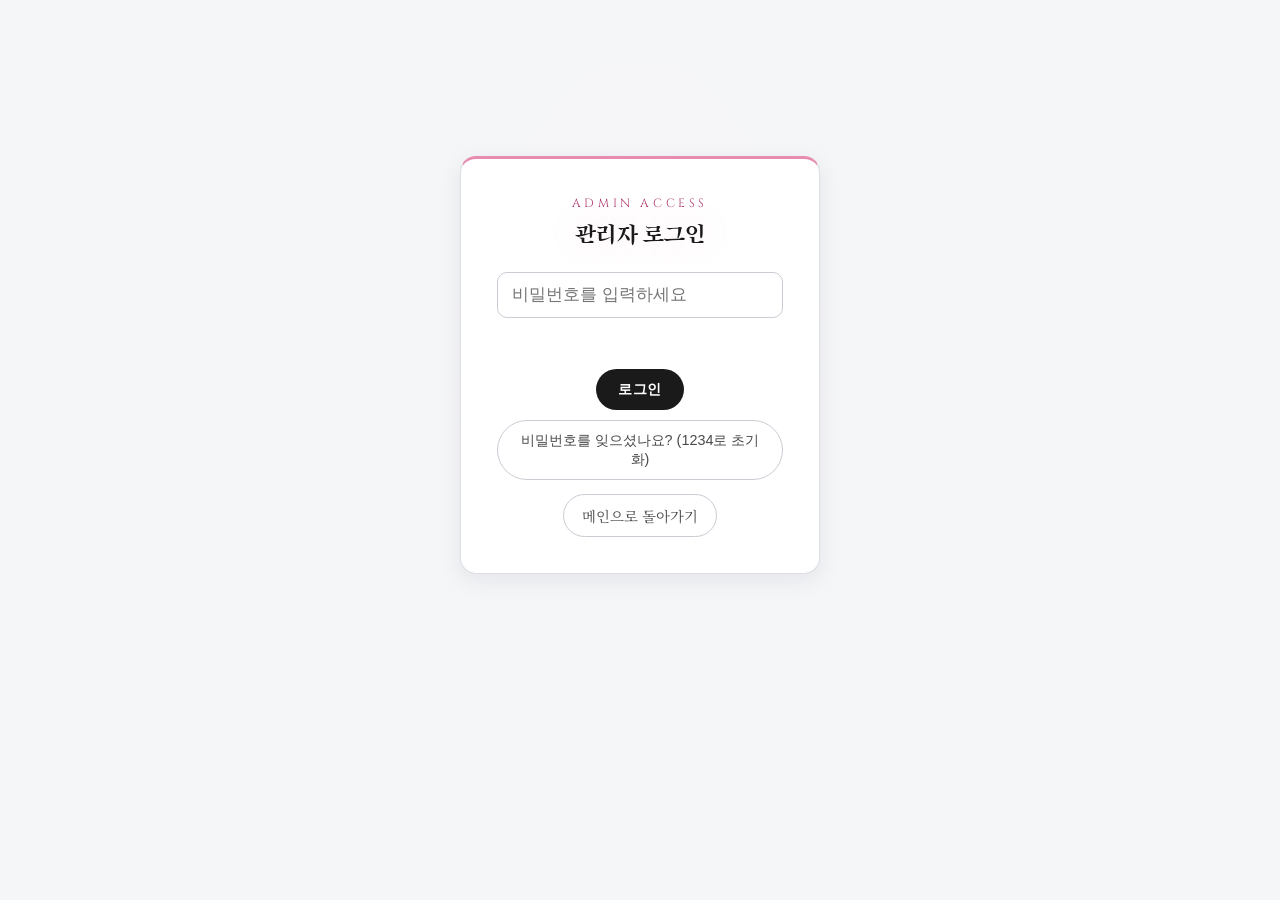
==== taro/admin.html @ d198fa77 "카테고리 6종 고정 및 자동 심볼 매핑, 관리자 카테고리 드롭다운·아이콘 미리보기 추가 Co-Authored-By: Claude Sonnet 5 <noreply@anthropic." ====
<!DOCTYPE html>
<html lang="ko">
<head>
<meta charset="UTF-8">
<meta name="viewport" content="width=device-width, initial-scale=1.0">
<title>관리자 모드 · DBR 비즈니스 타로</title>
<link rel="preconnect" href="https://fonts.googleapis.com">
<link rel="preconnect" href="https://fonts.gstatic.com" crossorigin>
<link href="https://fonts.googleapis.com/css2?family=Cinzel:wght@500;700;900&family=Song+Myung&family=Noto+Serif+KR:wght@400;500;700;900&display=swap" rel="stylesheet">
<link rel="stylesheet" href="dbr_taro.css">
<link rel="stylesheet" href="admin.css">
<script src="data.js"></script>
</head>
<body>
<div class="stars"></div>

<div class="admin-wrap">
  <div class="login-box" id="loginBox">
    <div class="eyebrow">ADMIN ACCESS</div>
    <h1>관리자 로그인</h1>
    <input type="password" id="passwordInput" placeholder="비밀번호를 입력하세요" />
    <p class="login-error" id="loginError"></p>
    <button type="button" class="btn-gold" id="loginBtn">로그인</button>
    <button type="button" class="btn-ghost login-reset" id="resetPasswordBtn">비밀번호를 잊으셨나요? (1234로 초기화)</button>
    <a class="btn-ghost login-back" href="dbr_taro.html">메인으로 돌아가기</a>
  </div>

  <div id="editorSection" hidden>
    <div class="admin-header">
      <div>
        <div class="eyebrow">DBR BUSINESS TARO</div>
        <h1>카드 내용 관리</h1>
      </div>
      <div class="admin-header-actions">
        <a class="btn-ghost" href="dbr_taro.html">메인으로</a>
        <button type="button" class="btn-ghost" id="resetBtn">기본값으로 되돌리기</button>
      </div>
    </div>

    <div class="card-editor">
      <div class="editor-heading">방문 · 클릭 통계 <span class="cat-preview">(이번 주 기준, 월요일마다 초기화)</span></div>
      <div class="stats-row">
        <div class="stat-box">
          <div class="stat-label">이번 주 방문 수</div>
          <div class="stat-value" id="statVisits">-</div>
          <div class="stat-total" id="statVisitsTotal"></div>
        </div>
        <div class="stat-box">
          <div class="stat-label">카드 I 클릭</div>
          <div class="stat-value" id="statCard1">-</div>
          <div class="stat-total" id="statCard1Total"></div>
        </div>
        <div class="stat-box">
          <div class="stat-label">카드 II 클릭</div>
          <div class="stat-value" id="statCard2">-</div>
          <div class="stat-total" id="statCard2Total"></div>
        </div>
        <div class="stat-box">
          <div class="stat-label">카드 III 클릭</div>
          <div class="stat-value" id="statCard3">-</div>
          <div class="stat-total" id="statCard3Total"></div>
        </div>
      </div>
      <div class="stats-row">
        <div class="stat-box">
          <div class="stat-label">DBR 아티클 클릭 (I)</div>
          <div class="stat-value" id="statDbr1">-</div>
          <div class="stat-total" id="statDbr1Total"></div>
        </div>
        <div class="stat-box">
          <div class="stat-label">DBR 아티클 클릭 (II)</div>
          <div class="stat-value" id="statDbr2">-</div>
          <div class="stat-total" id="statDbr2Total"></div>
        </div>
        <div class="stat-box">
          <div class="stat-label">DBR 아티클 클릭 (III)</div>
          <div class="stat-value" id="statDbr3">-</div>
          <div class="stat-total" id="statDbr3Total"></div>
        </div>
      </div>
      <div class="editor-footer">
        <button type="button" class="btn-ghost" id="refreshStatsBtn">새로고침</button>
        <span class="save-status" id="statsStatus"></span>
      </div>
    </div>

    <div class="card-editor">
      <div class="editor-heading">메인 화면 상단 문구</div>

      <label>제목 (줄바꿈은 Enter로 구분됩니다)</label>
      <textarea class="f-site-title" rows="2"></textarea>

      <label>소개 문구 1</label>
      <textarea class="f-site-lede1" rows="3"></textarea>

      <label>소개 문구 2</label>
      <textarea class="f-site-lede2" rows="2"></textarea>

      <label>안내 하단 문구 ("✦ 카드를 클릭하면 뒤집힙니다 ✦" 아래에 표시됩니다)</label>
      <input type="text" class="f-site-instruction" />

      <div class="editor-footer">
        <button type="button" class="btn-gold" id="saveSiteBtn">저장</button>
        <span class="save-status" id="siteStatus"></span>
      </div>
    </div>

    <div id="editorList"></div>

    <div class="card-editor">
      <div class="editor-heading">구글 시트 연동 <span class="cat-preview">(저장 시 오늘날짜로 업데이트)</span></div>
      <p class="field-note">
        웹앱 주소는 <strong>data.js</strong>의 <strong>TAROT_SHEET_WEBAPP_URL</strong>에 넣습니다.
        방문자 브라우저가 시트를 읽어야 하므로 코드에 들어 있어야 합니다.
      </p>
      <p class="field-note" id="sheetUrlState"></p>
      <label>비밀 토큰 (Apps Script의 SHEET_SYNC_TOKEN과 동일하게)</label>
      <input type="password" id="sheetTokenInput" placeholder="Apps Script에 설정한 토큰" />
      <p class="field-note" id="sheetTokenState"></p>
      <div class="editor-footer">
        <button type="button" class="btn-gold" id="testSheetBtn">지금 시트로 보내기</button>
        <span class="save-status" id="sheetStatus"></span>
      </div>
    </div>

    <div class="card-editor">
      <div class="editor-heading">관리자 비밀번호 변경</div>
      <label>새 비밀번호</label>
      <input type="password" id="newPassword1" placeholder="새 비밀번호" />
      <label>새 비밀번호 확인</label>
      <input type="password" id="newPassword2" placeholder="새 비밀번호 확인" />
      <div class="editor-footer">
        <button type="button" class="btn-gold" id="savePasswordBtn">비밀번호 변경</button>
        <span class="save-status" id="passwordStatus"></span>
      </div>
    </div>
  </div>
</div>

<script>
  const loginBox = document.getElementById('loginBox');
  const editorSection = document.getElementById('editorSection');
  const passwordInput = document.getElementById('passwordInput');
  const loginError = document.getElementById('loginError');
  const loginBtn = document.getElementById('loginBtn');
  const resetBtn = document.getElementById('resetBtn');
  const editorList = document.getElementById('editorList');
  const newPassword1 = document.getElementById('newPassword1');
  const newPassword2 = document.getElementById('newPassword2');
  const savePasswordBtn = document.getElementById('savePasswordBtn');
  const passwordStatus = document.getElementById('passwordStatus');
  const siteTitleInput = document.querySelector('.f-site-title');
  const siteLede1Input = document.querySelector('.f-site-lede1');
  const siteLede2Input = document.querySelector('.f-site-lede2');
  const siteInstructionInput = document.querySelector('.f-site-instruction');
  const saveSiteBtn = document.getElementById('saveSiteBtn');
  const siteStatus = document.getElementById('siteStatus');
  const refreshStatsBtn = document.getElementById('refreshStatsBtn');
  const statsStatus = document.getElementById('statsStatus');
  const sheetUrlState = document.getElementById('sheetUrlState');
  const sheetTokenInput = document.getElementById('sheetTokenInput');
  const sheetTokenState = document.getElementById('sheetTokenState');
  const testSheetBtn = document.getElementById('testSheetBtn');
  const sheetStatus = document.getElementById('sheetStatus');

  // 저장 직후 현재 내용 전체를 오늘 날짜 탭에 기록하고 결과를 상태줄에 덧붙입니다.
  // 연동이 설정돼 있지 않으면 조용히 건너뜁니다 (기존 저장 동작은 그대로).
  async function syncSheetAndReport(statusEl, baseMessage){
    if (!tarotGetSheetConfig().url) {
      statusEl.style.color = '';
      statusEl.textContent = baseMessage;
      return;
    }

    statusEl.style.color = '';
    statusEl.textContent = baseMessage + ' 시트에 기록 중…';

    const result = await tarotSyncToSheet();
    if (result.ok) {
      statusEl.style.color = '';
      statusEl.textContent = baseMessage + ' 시트 [' + result.sheetName + '] 탭에 '
        + (result.created ? '새로 기록했습니다.' : '반영했습니다.');
    } else {
      statusEl.style.color = '#c0392b';
      statusEl.textContent = baseMessage + ' (시트 기록 실패: ' + (result.error || '알 수 없는 오류') + ')';
    }
  }

  function normalizeHexColor(input){
    let v = input.trim();
    if (!v.startsWith('#')) v = '#' + v;
    if (/^#[0-9a-fA-F]{3}$/.test(v)) {
      v = '#' + v.slice(1).split('').map((c) => c + c).join('');
    }
    return /^#[0-9a-fA-F]{6}$/.test(v) ? v.toLowerCase() : null;
  }

  function htmlToPlainText(html){
    const div = document.createElement('div');
    div.innerHTML = html.replace(/<br\s*\/?>/gi, '\n');
    return div.textContent || '';
  }

  function plainTextToHtml(text){
    const div = document.createElement('div');
    div.textContent = text;
    return div.innerHTML.replace(/\n/g, '<br>');
  }

  function renderEditors(){
    const cards = tarotGetCards();
    editorList.innerHTML = '';

    cards.forEach((card) => {
      const box = document.createElement('div');
      box.className = 'card-editor';
      box.style.borderTopColor = card.color;
      box.innerHTML =
        '<div class="editor-heading">카드 ' + card.numeral + ' · <span class="cat-preview">' + card.category + '</span></div>' +

        '<label>카테고리 (선택한 카테고리에 맞는 아이콘이 자동으로 적용됩니다)</label>' +
        '<select class="f-cat">' +
          TAROT_CATEGORIES.map((c) =>
            '<option value="' + escapeAttr(c.name) + '"' + (c.name === card.category ? ' selected' : '') + '>' + escapeHtml(c.name) + '</option>'
          ).join('') +
          (TAROT_CATEGORIES.some((c) => c.name === card.category)
            ? ''
            : '<option value="' + escapeAttr(card.category) + '" selected>' + escapeHtml(card.category) + ' (기존값)</option>') +
        '</select>' +
        '<div class="icon-preview">' +
          '<svg class="icon-preview-svg" viewBox="0 0 100 140" fill="none" stroke="currentColor" stroke-width="2.5"></svg>' +
        '</div>' +

        '<label>제목</label>' +
        '<input type="text" class="f-title" value="' + escapeAttr(card.title) + '" />' +

        '<label>짧은 문구 (카드 상단에 인용구처럼 표시됩니다)</label>' +
        '<textarea class="f-hook">' + escapeHtml(htmlToPlainText(card.hook)) + '</textarea>' +

        '<label>상세 본문 (스크롤 영역에 표시됩니다)</label>' +
        '<textarea class="f-body">' + escapeHtml(htmlToPlainText(card.body)) + '</textarea>' +

        '<label>dbr 원문 링크</label>' +
        '<input type="url" class="f-dbr" value="' + escapeAttr(card.dbrLink) + '" placeholder="https://dbr.donga.com/..." />' +

        '<label>카드 색상</label>' +
        '<div class="color-row">' +
          '<input type="color" class="f-color" value="' + card.color + '" />' +
          '<input type="text" class="f-color-code" value="' + card.color + '" placeholder="#5c2a63" maxlength="7" />' +
        '</div>' +
        '<div class="color-preview f-color-preview">' +
          '<span class="color-preview-label">' + escapeAttr(card.title) + '</span>' +
        '</div>' +

        '<label>앞면 이미지 (뒤집기 전 아이콘 자리에 표시됩니다)</label>' +
        '<div class="image-field">' +
          '<div class="image-preview f-front-preview"' + (card.frontImage ? ' style="background-image:url(\'' + card.frontImage + '\')"' : '') + '></div>' +
          '<div class="image-field-actions">' +
            '<input type="file" accept="image/*" class="f-front-input" />' +
            '<button type="button" class="btn-ghost f-front-clear">이미지 제거</button>' +
          '</div>' +
        '</div>' +

        '<label>뒷면 이미지 (카드 내용 상단 작은 아이콘 자리에 표시됩니다)</label>' +
        '<div class="image-field">' +
          '<div class="image-preview f-back-preview"' + (card.backImage ? ' style="background-image:url(\'' + card.backImage + '\')"' : '') + '></div>' +
          '<div class="image-field-actions">' +
            '<input type="file" accept="image/*" class="f-back-input" />' +
            '<button type="button" class="btn-ghost f-back-clear">이미지 제거</button>' +
          '</div>' +
        '</div>' +

        '<div class="editor-footer">' +
          '<button type="button" class="btn-gold f-save">저장</button>' +
          '<span class="save-status"></span>' +
        '</div>';

      const catSelect = box.querySelector('.f-cat');
      const iconPreviewSvg = box.querySelector('.icon-preview-svg');

      function updateIconPreview(categoryName){
        const icon = tarotCategoryIcon(categoryName);
        iconPreviewSvg.innerHTML = icon || '';
      }
      updateIconPreview(catSelect.value);

      catSelect.addEventListener('change', () => {
        updateIconPreview(catSelect.value);
      });

      const colorInput = box.querySelector('.f-color');
      const colorCode = box.querySelector('.f-color-code');
      const colorPreview = box.querySelector('.f-color-preview');

      function updateColorPreview(color){
        colorPreview.style.background = 'linear-gradient(165deg, ' + color + ', #180b13 65%)';
      }
      updateColorPreview(card.color);

      colorInput.addEventListener('input', () => {
        colorCode.value = colorInput.value;
        box.style.borderTopColor = colorInput.value;
        updateColorPreview(colorInput.value);
      });
      colorCode.addEventListener('input', () => {
        const normalized = normalizeHexColor(colorCode.value);
        if (normalized) {
          colorInput.value = normalized;
          box.style.borderTopColor = normalized;
          updateColorPreview(normalized);
        }
      });
      colorCode.addEventListener('blur', () => {
        const normalized = normalizeHexColor(colorCode.value);
        if (normalized) colorCode.value = normalized;
      });

      let pendingFrontImage = card.frontImage || '';
      let pendingBackImage = card.backImage || '';

      function wireImageField(inputSelector, previewSelector, clearSelector, onChange) {
        const input = box.querySelector(inputSelector);
        const preview = box.querySelector(previewSelector);
        const clearBtn = box.querySelector(clearSelector);

        input.addEventListener('change', () => {
          const file = input.files[0];
          if (!file) return;
          const reader = new FileReader();
          reader.onload = () => {
            onChange(reader.result);
            preview.style.backgroundImage = 'url(\'' + reader.result + '\')';
          };
          reader.readAsDataURL(file);
        });

        clearBtn.addEventListener('click', () => {
          onChange('');
          preview.style.backgroundImage = 'none';
          input.value = '';
        });
      }

      wireImageField('.f-front-input', '.f-front-preview', '.f-front-clear', (val) => { pendingFrontImage = val; });
      wireImageField('.f-back-input', '.f-back-preview', '.f-back-clear', (val) => { pendingBackImage = val; });

      const status = box.querySelector('.save-status');
      box.querySelector('.f-save').addEventListener('click', () => {
        const allCards = tarotGetCards();
        const idx = allCards.findIndex((c) => c.id === card.id);
        allCards[idx] = {
          ...allCards[idx],
          category: box.querySelector('.f-cat').value.trim(),
          title: box.querySelector('.f-title').value.trim(),
          hook: plainTextToHtml(box.querySelector('.f-hook').value),
          body: plainTextToHtml(box.querySelector('.f-body').value),
          dbrLink: box.querySelector('.f-dbr').value.trim(),
          color: colorInput.value,
          frontImage: pendingFrontImage,
          backImage: pendingBackImage,
        };
        try {
          tarotSaveCards(allCards);
          syncSheetAndReport(status, '저장되었습니다.');
          setTimeout(() => { status.textContent = ''; }, 8000);
        } catch (err) {
          status.style.color = '#c0392b';
          status.textContent = '저장 실패: 이미지 용량이 너무 클 수 있어요 (브라우저 저장 공간 초과).';
          setTimeout(() => { status.textContent = ''; }, 8000);
        }
      });

      editorList.appendChild(box);
    });
  }

  function escapeHtml(str){
    return String(str || '').replace(/[&<>]/g, (c) => ({ '&': '&amp;', '<': '&lt;', '>': '&gt;' }[c]));
  }
  function escapeAttr(str){
    return escapeHtml(str).replace(/"/g, '&quot;');
  }

  function renderSiteEditor(){
    const site = tarotGetSite();
    siteTitleInput.value = site.title;
    siteLede1Input.value = site.lede1;
    siteLede2Input.value = site.lede2;
    siteInstructionInput.value = site.instructionSub;
  }

  saveSiteBtn.addEventListener('click', () => {
    tarotSaveSite({
      title: siteTitleInput.value,
      lede1: siteLede1Input.value,
      lede2: siteLede2Input.value,
      instructionSub: siteInstructionInput.value.trim(),
    });
    syncSheetAndReport(siteStatus, '저장되었습니다.');
    setTimeout(() => { siteStatus.textContent = ''; }, 8000);
  });

  function renderSheetConfig(){
    const config = tarotGetSheetConfig();
    sheetTokenInput.value = config.token;
    renderTokenState();
    if (config.url) {
      sheetUrlState.innerHTML = '현재 연결된 주소: <strong>' + escapeHtml(config.url) + '</strong>';
    } else {
      sheetUrlState.innerHTML = '<strong>아직 비어 있습니다.</strong> '
        + 'data.js에 URL을 넣기 전에는 저장해도 시트에 기록되지 않고, 방문자 화면에도 반영되지 않습니다.';
    }
  }

  // 입력하는 즉시 저장합니다. 저장 버튼을 깜빡하고 전송해서 실패하는 일이 없도록.
  sheetTokenInput.addEventListener('input', () => {
    tarotSaveSheetConfig({ token: sheetTokenInput.value });
    renderTokenState();
  });

  function renderTokenState(){
    const token = tarotGetSheetConfig().token;
    sheetTokenState.textContent = token
      ? '토큰이 저장되어 있습니다 (' + token.length + '자). 이 브라우저에서는 다시 입력하지 않아도 됩니다.'
      : '토큰이 비어 있습니다. 입력하면 자동으로 저장됩니다.';
    sheetTokenState.style.color = token ? '#1e7e34' : '#c0392b';
  }

  testSheetBtn.addEventListener('click', () => {
    // 입력칸에 있는 값을 항상 먼저 반영해서 보냅니다.
    tarotSaveSheetConfig({ token: sheetTokenInput.value });
    renderTokenState();
    if (!tarotGetSheetConfig().url) {
      sheetStatus.style.color = '#c0392b';
      sheetStatus.textContent = '먼저 data.js의 TAROT_SHEET_WEBAPP_URL에 웹앱 주소를 넣어 주세요.';
      setTimeout(() => { sheetStatus.textContent = ''; }, 6000);
      return;
    }
    syncSheetAndReport(sheetStatus, '현재 내용을 보냈습니다.');
    setTimeout(() => { sheetStatus.textContent = ''; }, 8000);
  });

  async function loadStatPair(key){
    const [week, total] = await Promise.all([
      tarotGetStat(key + '-' + tarotWeekKey()),
      tarotGetStat(key),
    ]);
    return { week, total };
  }

  async function loadStats(){
    statsStatus.textContent = '불러오는 중...';
    const keys = ['visits', 'card1', 'card2', 'card3', 'dbr1', 'dbr2', 'dbr3'];
    const ids = ['statVisits', 'statCard1', 'statCard2', 'statCard3', 'statDbr1', 'statDbr2', 'statDbr3'];
    const results = await Promise.all(keys.map(loadStatPair));
    results.forEach((r, i) => {
      document.getElementById(ids[i]).textContent = r.week === null ? '오류' : r.week;
      document.getElementById(ids[i] + 'Total').textContent = r.total === null ? '' : '누적 ' + r.total;
    });
    statsStatus.textContent = '';
  }
  refreshStatsBtn.addEventListener('click', loadStats);

  function showEditor(){
    loginBox.hidden = true;
    editorSection.hidden = false;
    renderSiteEditor();
    renderEditors();
    renderSheetConfig();
    loadStats();

    // 시트가 원본이므로, 편집은 항상 시트의 최신 내용에서 시작하도록 받아옵니다.
    tarotLoadFromSheet().then((result) => {
      if (!result.ok) return;
      renderSiteEditor();
      renderEditors();
    });
  }
  function showLogin(){
    loginBox.hidden = false;
    editorSection.hidden = true;
  }

  loginBtn.addEventListener('click', doLogin);
  passwordInput.addEventListener('keydown', (e) => {
    if (e.key === 'Enter') doLogin();
  });

  const resetPasswordBtn = document.getElementById('resetPasswordBtn');
  resetPasswordBtn.addEventListener('click', () => {
    if (confirm('비밀번호를 1234로 초기화할까요?')) {
      tarotResetPassword();
      loginError.style.color = '#1e7e34';
      loginError.textContent = '비밀번호가 1234로 초기화되었습니다.';
    }
  });

  function doLogin(){
    if (passwordInput.value === tarotGetPassword()) {
      loginError.textContent = '';
      passwordInput.value = '';
      showEditor();
    } else {
      loginError.style.color = '';
      loginError.textContent = '비밀번호가 올바르지 않습니다.';
    }
  }

  resetBtn.addEventListener('click', () => {
    if (confirm('저장된 수정 내용을 지우고 기본값으로 되돌릴까요?')) {
      tarotResetCards();
      tarotResetSite();
      renderSiteEditor();
      renderEditors();
    }
  });

  savePasswordBtn.addEventListener('click', () => {
    const pw1 = newPassword1.value;
    const pw2 = newPassword2.value;
    if (!pw1) {
      passwordStatus.style.color = '#c0392b';
      passwordStatus.textContent = '새 비밀번호를 입력해주세요.';
      return;
    }
    if (pw1 !== pw2) {
      passwordStatus.style.color = '#c0392b';
      passwordStatus.textContent = '두 비밀번호가 서로 다릅니다.';
      return;
    }
    tarotSavePassword(pw1);
    newPassword1.value = '';
    newPassword2.value = '';
    passwordStatus.style.color = '';
    passwordStatus.textContent = '비밀번호가 변경되었습니다.';
    setTimeout(() => { passwordStatus.textContent = ''; }, 4000);
  });

  showLogin();
</script>
</body>
</html>
---- taro/dbr_taro.css ----
:root{
  /* 로즈 팔레트. 변수 이름은 --gold 그대로 두어 기존 규칙을 건드리지 않습니다. */
  --void:#08050a;
  --void-2:#150c12;
  --deck:#140d12;
  --deck-2:#1d1119;
  --gold:#e88bb0;
  --gold-bright:#ffb3d1;
  --gold-dim:#8a4a63;
  --ink:#f7dde8;
  --ink-dim:#b3a0aa;
  --lede:#d9bfcb;
  --lilac:#9b86c4;
  --wine:#7a2b46;
  --violet:#4b2e78;
  --umber:#7a5225;

  --c1-a:#5c2a63;
  --c1-b:#8a3f6c;
  --c2-a:#1f3a52;
  --c2-b:#2f6b62;
  --c3-a:#5a3a1d;
  --c3-b:#8a5a2a;
}

*{box-sizing:border-box;}
html,body{margin:0;padding:0;}
body{
  min-height:100vh;
  background:
    /* 아래쪽에서 피어오르는 장밋빛 안개 (레퍼런스의 하단 연기) */
    linear-gradient(to top, rgba(150,72,102,.30) 0%, transparent 24%),
    radial-gradient(ellipse 140% 45% at 50% 110%, rgba(168,80,114,.34), transparent 80%),
    radial-gradient(circle at top, #1c0e16 0%, transparent 45%),
    radial-gradient(circle at bottom, #22101a 0%, transparent 55%),
    linear-gradient(180deg, #050308 0%, #0d0710 40%, #050308 100%);
  color:var(--ink);
  font-family:'Noto Serif KR', serif;
  position:relative;
  overflow-x:hidden;

}

/* twinkling stars */
.stars, .stars::before, .stars::after{
  content:"";
  position:fixed;
  inset:0;
  pointer-events:none;
  z-index:0;
  background-repeat:no-repeat;
  animation:twinkle 8s ease-in-out infinite;
  opacity:.7;
}
.stars{
  background-image:
    radial-gradient(1px 1px at 8% 15%, var(--gold-bright), transparent),
    radial-gradient(.7px .7px at 18% 40%, var(--ink-dim), transparent),
    radial-gradient(1px 1px at 30% 10%, var(--gold-bright), transparent),
    radial-gradient(.7px .7px at 42% 60%, var(--ink-dim), transparent),
    radial-gradient(1px 1px at 55% 25%, var(--gold-bright), transparent),
    radial-gradient(.7px .7px at 65% 75%, var(--ink-dim), transparent),
    radial-gradient(1px 1px at 75% 15%, var(--gold-bright), transparent),
    radial-gradient(.7px .7px at 85% 55%, var(--ink-dim), transparent),
    radial-gradient(1px 1px at 92% 30%, var(--gold-bright), transparent),
    radial-gradient(.7px .7px at 12% 80%, var(--ink-dim), transparent),
    radial-gradient(1px 1px at 48% 90%, var(--gold-bright), transparent),
    radial-gradient(.7px .7px at 70% 92%, var(--ink-dim), transparent);
}
.stars::before{
  animation-delay:2.6s;
  transform:translateX(-18px) scale(1.08);
  background-image:
    radial-gradient(.8px .8px at 22% 32%, var(--gold-bright), transparent),
    radial-gradient(.6px .6px at 5% 55%, var(--ink-dim), transparent),
    radial-gradient(.8px .8px at 60% 8%, var(--gold-bright), transparent),
    radial-gradient(.6px .6px at 88% 42%, var(--ink-dim), transparent),
    radial-gradient(.8px .8px at 38% 70%, var(--gold-bright), transparent),
    radial-gradient(.6px .6px at 72% 18%, var(--ink-dim), transparent),
    radial-gradient(.8px .8px at 15% 92%, var(--gold-bright), transparent),
    radial-gradient(.6px .6px at 95% 78%, var(--ink-dim), transparent),
    radial-gradient(.8px .8px at 50% 48%, var(--gold-bright), transparent),
    radial-gradient(.6px .6px at 28% 12%, var(--ink-dim), transparent),
    radial-gradient(.8px .8px at 80% 62%, var(--gold-bright), transparent),
    radial-gradient(.6px .6px at 62% 88%, var(--ink-dim), transparent);
}
.stars::after{
  animation-delay:5.2s;
  transform:translateY(40px) scale(1.15);
  background-image:
    radial-gradient(1px 1px at 62% 22%, var(--gold-bright), transparent),
    radial-gradient(.7px .7px at 40% 5%, var(--ink-dim), transparent),
    radial-gradient(1px 1px at 8% 62%, var(--gold-bright), transparent),
    radial-gradient(.7px .7px at 78% 30%, var(--ink-dim), transparent),
    radial-gradient(1px 1px at 92% 68%, var(--gold-bright), transparent),
    radial-gradient(.7px .7px at 25% 45%, var(--ink-dim), transparent),
    radial-gradient(1px 1px at 55% 90%, var(--gold-bright), transparent),
    radial-gradient(.7px .7px at 12% 20%, var(--ink-dim), transparent),
    radial-gradient(1px 1px at 68% 55%, var(--gold-bright), transparent),
    radial-gradient(.7px .7px at 45% 78%, var(--ink-dim), transparent),
    radial-gradient(1px 1px at 32% 95%, var(--gold-bright), transparent),
    radial-gradient(.7px .7px at 85% 12%, var(--ink-dim), transparent);
}
@keyframes twinkle{
  0%,100%{opacity:.3;}
  50%{opacity:.85;}
}

header{
  position:relative;
  z-index:1;
  max-width:760px;
  margin:0 auto;
  padding:64px 24px 32px;
  text-align:center;
}
.eyebrow{
  font-family:'Cinzel', serif;
  letter-spacing:.35em;
  font-size:14px;
  color:var(--gold);
  text-transform:uppercase;
  margin-bottom:18px;
}
.moon-divider{
  display:flex;
  align-items:center;
  justify-content:center;
  gap:14px;
  margin:0 auto 22px;
  width:260px;
}
.moon-divider .line{
  flex:1;
  height:1px;
  background:linear-gradient(90deg, transparent, var(--gold-dim));
}
.moon-divider .line.right{background:linear-gradient(90deg, var(--gold-dim), transparent);}
.moon-divider svg{width:20px;height:20px;color:var(--gold-bright);
  filter:drop-shadow(0 0 6px rgba(255,179,209,.6));
  animation:pulseGlow 4s ease-in-out infinite;
}
@keyframes pulseGlow{
  0%,100%{opacity:.6; transform:scale(1);}
  50%{opacity:1; transform:scale(1.12);}
}

h1{
  font-family:'Song Myung', serif;
  font-weight:400;
  font-size:clamp(34px, 5.6vw, 50px);
  line-height:1.3;
  margin:0 0 20px;
  color:#fff;
  /* 글자는 흰색이되 번지는 빛은 장밋빛으로 남겨 테마와 어울리게 합니다. */
  text-shadow:0 0 26px rgba(255,179,209,.34);
}
.lede{
  color:var(--lede);
  line-height:1.9;
  font-size:18px;
  max-width:520px;
  margin:0 auto 8px;
}
.lede strong{color:var(--ink);font-weight:500;}
.instruction{
  margin-top:28px;
  font-family:'Cinzel', serif;
  font-size:16px;
  letter-spacing:.12em;
  color:var(--gold);
}
.instruction .sub{
  display:block;
  margin-top:6px;
  font-family:'Noto Serif KR', serif;
  letter-spacing:0;
  font-size:15px;
  color:var(--ink-dim);
}

main{
  position:relative;
  z-index:1;
  max-width:1180px;
  margin:0 auto;
  padding:24px 24px 80px;
}

.deck{
  display:grid;
  grid-template-columns:repeat(3, minmax(0,1fr));
  gap:36px;
  align-items:start;
}
@media (max-width:880px){
  .deck{grid-template-columns:1fr; max-width:410px; margin:0 auto; gap:40px;}
}

.card-wrap{
  perspective:1800px;
}
.card{
  position:relative;
  width:100%;
  aspect-ratio:5/8;
  transform-style:preserve-3d;
  transition:transform .9s cubic-bezier(.22,.68,0,1.21);
  cursor:pointer;
  outline:none;
}
.card:focus-visible .face{
  box-shadow:0 0 0 3px var(--gold-bright), 0 18px 40px rgba(0,0,0,.55);
}
.card.flipped{transform:rotateY(180deg);}

.face{
  position:absolute;
  inset:0;
  backface-visibility:hidden;
  border-radius:14px;
  overflow:hidden;
  box-shadow:0 18px 40px rgba(0,0,0,.5), 0 0 0 1px rgba(0,0,0,.4);
}

/* ---------- FRONT (mystery side, shown first) ---------- */
.face-front{
  background:
    repeating-conic-gradient(from 0deg, rgba(232,139,176,.06) 0deg .6deg, transparent .6deg 22.5deg) center/72% 72% no-repeat,
    radial-gradient(circle, transparent 0 61%, rgba(232,139,176,.06) 61% 61.6%, transparent 61.6%) center/72% 72% no-repeat,
    radial-gradient(circle, transparent 0 44%, rgba(232,139,176,.05) 44% 44.5%, transparent 44.5%) center/72% 72% no-repeat,
    /* 카드 아래쪽에도 장밋빛 안개를 깔아 배경과 이어지게 합니다. */
    radial-gradient(ellipse 130% 42% at 50% 106%, rgba(178,86,120,.34), transparent 72%),
    linear-gradient(180deg, #170e14 0%, #08050a 100%);
  border:1px solid var(--gold);
  display:flex;
  align-items:center;
  justify-content:center;
}
/* 이중 테두리: 바깥 선 + inset 그림자로 안쪽에 얇은 선 하나 더 */
.face-front::before{
  content:"";
  position:absolute;
  inset:10px;
  border:1px solid rgba(232,139,176,.42);
  border-radius:10px;
  box-shadow:inset 0 0 0 3px rgba(232,139,176,.10);
  pointer-events:none;
}
/* 위·아래 점선 장식 */
.face-front::after{
  content:"";
  position:absolute;
  inset:17px 30px;
  pointer-events:none;
  background-image:
    radial-gradient(circle, rgba(255,179,209,.72) 1px, transparent 1.4px),
    radial-gradient(circle, rgba(255,179,209,.72) 1px, transparent 1.4px);
  background-size:8px 2px, 8px 2px;
  background-position:left top, left bottom;
  background-repeat:repeat-x, repeat-x;
}
.face-front .sigil{
  width:46%;
  color:var(--gold);
  opacity:.92;
  filter:drop-shadow(0 0 10px rgba(232,139,176,.35));
}
.face-front .sigil-img{
  width:62%;
  aspect-ratio:1/1;
  object-fit:cover;
  border-radius:50%;
  border:1px solid rgba(232,139,176,.5);
  filter:drop-shadow(0 0 14px rgba(232,139,176,.3));
}
/* 네 모서리의 작은 원 (레퍼런스의 코너 장식) */
.corner{
  position:absolute;
  width:6px; height:6px;
  border:none;
  border-radius:50%;
  background:var(--gold-bright);
  opacity:.9;
  box-shadow:
    0 0 0 3px rgba(232,139,176,.16),
    0 0 9px rgba(255,179,209,.55);
}
.corner.tl{top:13px; left:13px;}
.corner.tr{top:13px; right:13px;}
.corner.bl{bottom:13px; left:13px;}
.corner.br{bottom:13px; right:13px;}
.card-sparkle{
  position:absolute;
  top:26px;
  left:50%;
  transform:translateX(-50%);
  width:14px;
  height:14px;
  color:var(--gold-bright);
  filter:drop-shadow(0 0 6px rgba(255,179,209,.6));
  animation:pulseGlow 4s ease-in-out infinite;
}
.tap-hint{
  position:absolute;
  bottom:22px;
  left:0; right:0;
  text-align:center;
  font-family:'Cinzel', serif;
  font-size:12px;
  letter-spacing:.25em;
  color:var(--ink-dim);
  opacity:.75;
}
.tap-divider{
  display:flex;
  align-items:center;
  justify-content:center;
  gap:8px;
  width:70%;
  margin:0 auto 8px;
}
.tap-divider::before, .tap-divider::after{
  content:"";
  flex:1;
  height:1px;
  background:linear-gradient(90deg, transparent, var(--gold-dim));
}
.tap-divider::after{
  background:linear-gradient(90deg, var(--gold-dim), transparent);
}
.tap-divider .dot{
  width:4px;
  height:4px;
  flex-shrink:0;
  border:1px solid var(--gold);
  transform:rotate(45deg);
}

/* ---------- BACK (revealed content) ---------- */
.face-back{
  transform:rotateY(180deg);
  padding:26px 22px 22px;
  display:flex;
  flex-direction:column;
  color:var(--ink);
  border:1px solid var(--gold);
}
.card[data-id="1"] .face-back{background:linear-gradient(165deg, var(--c1-a), #180b13 65%);}
.card[data-id="2"] .face-back{background:linear-gradient(165deg, var(--c2-a), #180b13 65%);}
.card[data-id="3"] .face-back{background:linear-gradient(165deg, var(--c3-a), #180b13 65%);}

.card-numeral{
  font-family:'Cinzel', serif;
  font-size:11px;
  letter-spacing:.3em;
  color:var(--gold-bright);
  text-align:center;
}
.card-cat{
  text-align:center;
  font-size:11px;
  letter-spacing:.15em;
  color:var(--ink-dim);
  margin-top:4px;
}
.card-title{
  font-family:'Song Myung', serif;
  font-size:22px;
  text-align:center;
  margin:10px 0 12px;
  color:var(--gold-bright);
}
.card-icon-sm{
  width:34px;
  height:34px;
  margin:0 auto 10px;
  color:var(--gold);
  opacity:.9;
}
.card-icon-img{
  display:block;
  width:44px;
  height:44px;
  margin:0 auto 10px;
  object-fit:cover;
  border-radius:50%;
  border:1px solid rgba(232,139,176,.5);
}
.hook{
  font-size:12.5px;
  color:var(--ink-dim);
  text-align:center;
  line-height:1.7;
  font-style:italic;
  margin-bottom:12px;
  padding-bottom:12px;
  border-bottom:1px solid rgba(232,139,176,.25);
}
.body-text{
  font-size:12.5px;
  line-height:1.85;
  color:var(--ink);
  overflow-y:auto;
  flex:1;
  padding-right:4px;
}
.body-text::-webkit-scrollbar{width:5px;}
.body-text::-webkit-scrollbar-thumb{background:var(--gold-dim); border-radius:4px;}

.dbr-link{
  margin-top:14px;
  display:flex;
  align-items:center;
  justify-content:center;
  gap:8px;
  text-decoration:none;
  color:var(--void);
  background:linear-gradient(135deg, var(--gold-bright), var(--gold));
  padding:10px 14px;
  border-radius:999px;
  font-family:'Cinzel', serif;
  font-size:11px;
  letter-spacing:.1em;
  font-weight:700;
  transition:transform .25s ease, box-shadow .25s ease;
}
.dbr-link:hover{
  transform:translateY(-2px);
  box-shadow:0 8px 20px rgba(232,139,176,.35);
}

footer{
  position:relative;
  z-index:1;
  text-align:center;
  padding:20px 24px 60px;
  color:var(--ink-dim);
  font-size:20px;
  letter-spacing:.05em;
}
#adminTrigger{
  position:fixed;
  top:-100px;
  left:-100px;
  width:1px;
  height:1px;
  padding:0;
  border:none;
  outline:none;
  opacity:0;
  pointer-events:none;
}
/* 데스크톱 한 페이지 레이아웃 */
@media (min-width:881px){
html, body{
  width:100%;
  height:100%;
  min-height:100%;
  overflow:hidden;
}

body{
  height:100dvh;
  min-height:0;
  display:grid;
  grid-template-rows:auto minmax(0, 1fr) auto;
}

header{
  width:100%;
  max-width:900px;
  padding:18px 24px 8px;
}

.eyebrow{
  margin-bottom:7px;
  font-size:14px;
}

.moon-divider{
  width:210px;
  margin-bottom:8px;
}

.moon-divider svg{
  width:16px;
  height:16px;
}

h1{
  font-size:clamp(30px, 4.2vh, 44px);
  line-height:1.2;
  margin-bottom:8px;
}

.lede{
  max-width:720px;
  font-size:clamp(16px, 2.1vh, 20px);
  line-height:1.55;
  margin-bottom:2px;
}

.instruction{
  margin-top:8px;
  font-size:16px;
}

.instruction .sub{
  margin-top:2px;
  font-size:15px;
}

main{
  width:100%;
  max-width:1180px;
  min-height:0;
  padding:6px 24px;
  display:flex;
  align-items:center;
}

.deck{
  width:100%;
  height:100%;
  gap:18px;
  align-items:center;
}

.card-wrap{
  width:100%;
  max-width:350px;
  justify-self:center;
}

.card{
  width:100%;
  height:min(64vh, 565px);
  min-height:425px;
  aspect-ratio:auto;
}

.face-back{
  padding:14px 15px 13px;
}

.card-numeral{
  font-size:9px;
}

.card-cat{
  margin-top:2px;
  font-size:9px;
}

.card-title{
  margin:5px 0 6px;
  font-size:clamp(16px, 2.1vh, 20px);
}

.card-icon-sm{
  width:24px;
  height:24px;
  margin-bottom:4px;
}

.hook{
  margin-bottom:6px;
  padding-bottom:6px;
  font-size:clamp(9px, 1.25vh, 10.5px);
  line-height:1.45;
}

.body-text{
  flex:1;
  padding-right:0;
  overflow:hidden;
  font-size:clamp(9px, 1.22vh, 10.5px);
  line-height:1.52;
}

.dbr-link{
  margin-top:7px;
  padding:7px 10px;
  font-size:9px;
}

footer{
  padding:5px 24px 10px;
  font-size:16px;
}
}

/* 화면 높이가 낮은 노트북용 추가 압축 */
@media (min-width:881px) and (max-height:760px){
header{
  padding-top:10px;
}

.moon-divider{
  display:none;
}

.lede{
  line-height:1.4;
}

.instruction{
  margin-top:5px;
}

.card{
  height:min(62vh, 478px);
  min-height:370px;
}

.face-back{
  padding:10px 12px;
}

.card-icon-sm{
  display:none;
}

.card-title{
  margin:3px 0 4px;
}

.hook{
  margin-bottom:4px;
  padding-bottom:4px;
  font-size:8.7px;
  line-height:1.38;
}

.body-text{
  font-size:8.7px;
  line-height:1.42;
}

.dbr-link{
  margin-top:5px;
  padding:6px 9px;
}
}

@media (prefers-reduced-motion: reduce){
  .stars, .stars::after, .moon-divider svg, .face-front .sigil{animation:none !important;}
  .card{transition:none !important;}
}

/* ---------- 카드 뽑기 연출: 중앙 무대 ---------- */
.deck-dim .card-wrap{
  transition:opacity .4s ease, filter .4s ease;
}
.deck-dim .card-wrap:not(.is-picked){
  opacity:.16;
  filter:blur(1px) saturate(.5);
  pointer-events:none;
}
.deck-dim .card-wrap.is-picked{
  opacity:0;
  pointer-events:none;
}

.stage-backdrop{
  position:fixed;
  inset:0;
  z-index:60;
  background:
    radial-gradient(ellipse at 50% 42%, rgba(22,32,51,.35), transparent 60%),
    rgba(5,7,11,.88);
  backdrop-filter:blur(3px);
  opacity:0;
  pointer-events:none;
  transition:opacity .45s ease;
}
.stage-backdrop.active{
  opacity:1;
  pointer-events:auto;
}

.stage-card{
  position:fixed;
  z-index:61;
  perspective:1800px;
  transition:top 1.05s cubic-bezier(.22,.68,0,1.05),
             left 1.05s cubic-bezier(.22,.68,0,1.05),
             width 1.05s cubic-bezier(.22,.68,0,1.05),
             height 1.05s cubic-bezier(.22,.68,0,1.05);
}
.stage-card .card{
  width:100%;
  height:100%;
  aspect-ratio:auto;
  cursor:default;
  transform:rotateY(0deg);
  transition:transform .85s cubic-bezier(.34,1.56,.64,1);
}
.stage-card .card.stage-flip{
  transform:rotateY(180deg);
}
.stage-card .tap-hint{display:none;}

.stage-close{
  position:fixed;
  top:max(20px, env(safe-area-inset-top));
  right:max(20px, env(safe-area-inset-right));
  z-index:62;
  width:38px;
  height:38px;
  border-radius:50%;
  border:1px solid var(--gold-dim);
  background:rgba(20,12,32,.85);
  color:var(--gold-bright);
  font-size:16px;
  line-height:1;
  cursor:pointer;
  opacity:0;
  pointer-events:none;
  transition:opacity .3s ease, transform .3s ease;
}
.stage-close:hover{transform:scale(1.08);}
.stage-close.active{
  opacity:1;
  pointer-events:auto;
}

/* 중앙에 크게 뜬 카드는 축소된 덱 폰트가 아니라 읽기 편한 큰 폰트를 씁니다 */
/* hook/body 길이가 카드마다 달라도 안 잘리도록, 뒷면 전체를 하나의 스크롤 영역으로 씁니다 */
.stage-card .face-back{
  padding:34px 32px 28px;
  z-index:0;
  overflow-y:auto;
  overflow-x:hidden;
}
.stage-card .face-back::-webkit-scrollbar{width:6px;}
.stage-card .face-back::-webkit-scrollbar-thumb{background:var(--gold-dim); border-radius:4px;}
.stage-card .card-numeral{
  font-size:13px;
}
.stage-card .card-cat{
  font-size:13px;
  margin-top:6px;
}
.stage-card .card-icon-sm{
  width:34px;
  height:34px;
  margin:2px auto 12px;
}
.stage-card .card-icon-img{
  width:54px;
  height:54px;
  margin:2px auto 12px;
}
.stage-card .card-title{
  font-size:clamp(24px, 3.4vw, 30px);
  margin:8px 0 16px;
}
.stage-card .hook{
  position:relative;
  font-size:16px;
  line-height:1.75;
  color:var(--ink);
  margin-bottom:18px;
  padding-bottom:18px;
}
.stage-card .body-text{
  position:relative;
  flex:none;
  overflow:visible;
  padding-right:0;
  font-size:15.5px;
  line-height:1.85;
  color:var(--ink);
  text-shadow:0 1px 3px rgba(0,0,0,.4);
}
.stage-card .dbr-link{
  flex-shrink:0;
  margin-top:20px;
  font-size:13px;
  padding:13px 18px;
}

@media (prefers-reduced-motion: reduce){
  .stage-card, .stage-card .card{transition:none !important;}
}

/* =========================================================
   PREMIUM VISUAL UPGRADE
   기존 구조는 유지하고, 카드 호버·글로우·배경 깊이감을 강화합니다.
   ========================================================= */

body::before{
  content:"";
  position:fixed;
  inset:0;
  z-index:0;
  pointer-events:none;
  background:
    radial-gradient(ellipse 70% 45% at 50% 42%, rgba(255,179,209,.05), transparent 65%),
    radial-gradient(ellipse 90% 40% at 50% 55%, rgba(190,198,215,.035), transparent 70%),
    radial-gradient(circle at 50% 18%, rgba(255,179,209,.08), transparent 28%),
    radial-gradient(circle at 50% 72%, rgba(22,32,51,.08), transparent 38%);
  mix-blend-mode:screen;
}

/* 데스크톱에서 카드에 마우스를 올렸을 때만 은은하게 */
@media (hover:hover) and (pointer:fine){
  .card-wrap{
    transition:transform .35s ease, filter .35s ease;
  }

  .card-wrap:hover{
    transform:translateY(-9px) scale(1.03);
    filter:drop-shadow(0 26px 34px rgba(0,0,0,.30));
  }

  .card-wrap:hover .face-front{
    box-shadow:
      0 26px 60px rgba(0,0,0,.55),
      0 0 40px rgba(255,179,209,.22),
      0 0 0 1px rgba(255,179,209,.16);
  }

  .card-wrap:hover .face-front::before{
    border-color:rgba(255,179,209,.72);
  }

  .card-wrap:hover .sigil,
  .card-wrap:hover .sigil-img{
    filter:drop-shadow(0 0 18px rgba(255,179,209,.52));
  }

  .card-wrap:hover .tap-hint{
    opacity:1;
    text-shadow:0 0 20px rgba(255,179,209,.5);
  }
}

.face{
  box-shadow:
    0 22px 50px rgba(0,0,0,.62),
    0 0 13px rgba(232,139,176,.13),
    0 0 42px rgba(232,139,176,.035);
}

.face-front::before{
  transition:border-color .3s ease, box-shadow .3s ease;
}

.face-front .sigil{
  filter:drop-shadow(0 0 14px rgba(255,179,209,.40));
}

.face-front .sigil-img{
  filter:drop-shadow(0 0 16px rgba(255,179,209,.38));
}

.tap-hint{
  font-size:14px;
  letter-spacing:.36em;
  color:var(--gold-bright);
  opacity:.95;
  text-shadow:0 0 16px rgba(255,179,209,.32);
  transition:opacity .3s ease, text-shadow .3s ease;
}

.deck-dim .card-wrap{
  transition:opacity .42s ease, filter .42s ease, transform .42s ease;
}

.deck-dim .card-wrap:not(.is-picked){
  opacity:.13;
  filter:blur(2px) saturate(.45);
  transform:scale(.95);
}

.stage-card{
  filter:drop-shadow(0 0 48px rgba(255,179,209,.25));
}

.stage-card .card.stage-flip{
  transform:rotateY(180deg) scale(1.04);
}

.stage-close{
  box-shadow:0 0 20px rgba(255,179,209,.12);
}

.stage-close:hover{
  transform:scale(1.08);
  box-shadow:0 0 24px rgba(255,179,209,.28);
}

@media (max-width:880px){
  .tap-hint{
    font-size:12px;
    letter-spacing:.28em;
  }
}

@media (prefers-reduced-motion: reduce){
  .card-wrap,
  .card-wrap:hover{
    transition:none !important;
    transform:none !important;
  }
}

/* ---------- 카드 등장 시 스파클/라이트 버스트 ---------- */
@media (prefers-reduced-motion: reduce){
  }
---- taro/admin.css ----
/* 관리자 화면은 관리자만 보는 작업용 화면이라 밝은 테마로 씁니다.
   메인 화면용 dbr_taro.css를 함께 불러오기 때문에, 그쪽의 어두운 배경과
   색 변수를 여기서 덮어씁니다. (admin.css가 뒤에 실려 우선합니다) */

/* dbr_taro.css는 메인 화면을 "한 페이지에 스크롤 없이" 보여주려고
   데스크톱에서 html,body를 overflow:hidden으로 막아둡니다.
   관리자 화면은 카드 편집 폼이 세로로 길어서 페이지 스크롤이 꼭 필요하므로 되돌립니다. */
@media (min-width:881px){
  html, body{
    height:auto;
    min-height:100%;
    overflow-y:auto;
    overflow-x:hidden;
  }
  body{
    display:block;
    height:auto;
  }
}

/* ---------- 밝은 테마 기본값 ---------- */
body{
  background:#f5f6f8;
  color:#1a1a1a;
}

/* 메인 화면의 반짝이는 별 효과는 관리자 화면에서 방해가 되므로 끕니다. */
.stars, .stars::before, .stars::after{
  display:none;
}

.admin-wrap{
  position:relative;
  z-index:1;
  max-width:760px;
  margin:0 auto;
  padding:56px 24px 80px;
}

.eyebrow{
  font-family:'Cinzel', serif;
  letter-spacing:.3em;
  font-size:12px;
  color:#b0396e;
  text-transform:uppercase;
  margin-bottom:10px;
}

/* ---------- 로그인 화면 ---------- */
.login-box{
  max-width:360px;
  margin:100px auto;
  background:#fff;
  border:1px solid #dcdee3;
  border-top:3px solid #e88bb0;
  border-radius:16px;
  padding:36px;
  text-align:center;
  box-shadow:0 6px 24px rgba(20,24,35,.08);
}
.login-box h1{
  font-family:'Song Myung', serif;
  font-size:24px;
  color:#1a1a1a;
  margin:0 0 22px;
}
.login-box input[type="password"]{
  width:100%;
  padding:12px 14px;
  border-radius:10px;
  border:1px solid #c9ccd3;
  background:#fff;
  color:#1a1a1a;
  font-size:1.05rem;
  margin-bottom:12px;
}
.login-box input[type="password"]:focus{
  outline:none;
  border-color:#b0396e;
  box-shadow:0 0 0 3px rgba(232,139,176,.28);
}
.login-error{
  color:#c0392b;
  font-size:.9rem;
  min-height:1.2em;
  margin-bottom:8px;
}
.login-reset{
  display:block;
  width:100%;
  margin-top:10px;
  font-size:.86rem;
}
.login-back{
  display:inline-block;
  margin-top:14px;
}

/* ---------- 상단 헤더 ---------- */
.admin-header{
  display:flex;
  justify-content:space-between;
  align-items:flex-end;
  gap:16px;
  flex-wrap:wrap;
  margin-bottom:30px;
  padding-bottom:20px;
  border-bottom:1px solid #dcdee3;
}
.admin-header h1{
  font-family:'Song Myung', serif;
  font-size:30px;
  color:#1a1a1a;
  margin:2px 0 0;
}
.admin-header-actions{
  display:flex;
  gap:10px;
  flex-wrap:wrap;
}

/* ---------- 버튼 ---------- */
.btn-gold{
  border:none;
  border-radius:999px;
  padding:11px 22px;
  font-family:'Cinzel', serif;
  font-size:.9rem;
  letter-spacing:.06em;
  font-weight:700;
  color:#fff;
  background:#1a1a1a;
  cursor:pointer;
  transition:transform .2s ease, box-shadow .2s ease, background .2s ease;
}
.btn-gold:hover{
  transform:translateY(-2px);
  background:#000;
  box-shadow:0 8px 18px rgba(20,24,35,.2);
}
.btn-ghost{
  border:1px solid #c9ccd3;
  border-radius:999px;
  padding:10px 18px;
  font-size:.9rem;
  color:#4a4a4a;
  background:#fff;
  text-decoration:none;
  cursor:pointer;
  transition:background .2s ease, color .2s ease, border-color .2s ease;
}
.btn-ghost:hover{
  background:#f0f1f4;
  border-color:#a9adb6;
  color:#1a1a1a;
}

/* ---------- 카드 편집 폼 ---------- */
.card-editor{
  background:#fff;
  border:1px solid #dcdee3;
  border-top:3px solid #e88bb0;
  border-radius:14px;
  padding:26px;
  margin-bottom:24px;
  box-shadow:0 2px 10px rgba(20,24,35,.05);
}
/* Cinzel은 라틴 전용이라 한글은 Noto Serif KR로 떨어지게 스택에 넣어둡니다.
   (굵기 900은 admin.html의 폰트 링크에서 함께 불러옵니다) */
.editor-heading{
  font-family:'Cinzel', 'Noto Serif KR', serif;
  font-size:1.25rem;
  font-weight:900;
  letter-spacing:.04em;
  color:#1a1a1a;
}
.editor-heading .cat-preview{
  color:#6a6f7a;
  font-family:'Noto Serif KR', serif;
  font-weight:400;
  letter-spacing:0;
}

.card-editor label{
  display:block;
  font-size:.88rem;
  color:#4a4a4a;
  margin:16px 0 6px;
  letter-spacing:.02em;
}
.field-note{
  font-size:.88rem;
  line-height:1.7;
  color:#4a4a4a;
  margin:12px 0 0;
}
.field-note strong{
  color:#b0396e;
  font-weight:700;
}
.card-editor input[type="text"],
.card-editor input[type="url"],
.card-editor input[type="password"],
.card-editor select,
.card-editor textarea{
  width:100%;
  padding:10px 12px;
  border-radius:8px;
  border:1px solid #c9ccd3;
  background:#fff;
  color:#1a1a1a;
  font-family:'Noto Serif KR', serif;
  font-size:1rem;
  resize:vertical;
  transition:border-color .15s ease, box-shadow .15s ease;
}
.card-editor select{
  cursor:pointer;
}
.card-editor input[type="text"]:focus,
.card-editor input[type="url"]:focus,
.card-editor input[type="password"]:focus,
.card-editor select:focus,
.card-editor textarea:focus{
  outline:none;
  border-color:#b0396e;
  box-shadow:0 0 0 3px rgba(232,139,176,.28);
}
.card-editor textarea.f-hook{
  min-height:80px;
  line-height:1.6;
}
.card-editor textarea.f-body{
  min-height:150px;
  line-height:1.6;
}

.color-row{
  display:flex;
  align-items:center;
  gap:12px;
}
.color-row input[type="color"]{
  width:44px;
  height:36px;
  padding:0;
  border:none;
  border-radius:8px;
  background:none;
  cursor:pointer;
}
.card-editor input.f-color-code{
  width:120px;
  font-size:.9rem;
  font-variant-numeric:tabular-nums;
  text-transform:lowercase;
}

/* 카드 색상 미리보기는 실제 카드 뒷면을 흉내내는 부분이라
   내용은 어두운 그라데이션(인라인 스타일)을 그대로 씁니다. */
.color-preview{
  margin-top:10px;
  height:70px;
  border-radius:10px;
  border:1px solid #dcdee3;
  display:flex;
  align-items:center;
  justify-content:center;
}
.icon-preview{
  margin-top:10px;
  height:70px;
  border-radius:10px;
  border:1px solid #dcdee3;
  background:#faf7f8;
  display:flex;
  align-items:center;
  justify-content:center;
}
.icon-preview-svg{
  width:34px;
  height:48px;
  color:#e88bb0;
}
.color-preview-label{
  font-family:'Song Myung', serif;
  font-size:18px;
  color:#ffdfec;
  text-shadow:0 0 10px rgba(0,0,0,.4);
}

.stats-row{
  display:flex;
  gap:12px;
  flex-wrap:wrap;
  margin-top:14px;
}
.stat-box{
  flex:1;
  min-width:100px;
  padding:14px;
  border-radius:10px;
  border:1px solid #e2e4e9;
  background:#f7f8fa;
  text-align:center;
}
.stat-label{
  font-size:.8rem;
  color:#6a6f7a;
  margin-bottom:6px;
}
.stat-value{
  font-family:'Cinzel', serif;
  font-size:1.55rem;
  font-weight:700;
  color:#1a1a1a;
}
.stat-total{
  margin-top:4px;
  font-size:.78rem;
  color:#8a8f99;
  min-height:1em;
}

.image-field{
  display:flex;
  align-items:center;
  gap:14px;
  flex-wrap:wrap;
}
.image-preview{
  width:64px;
  height:64px;
  border-radius:10px;
  border:1px solid #c9ccd3;
  background:#f0f1f4 center/cover no-repeat;
  flex-shrink:0;
}
.image-field-actions{
  display:flex;
  align-items:center;
  gap:10px;
  flex-wrap:wrap;
}
.image-field-actions input[type="file"]{
  color:#4a4a4a;
  font-size:.86rem;
  max-width:200px;
}

.editor-footer{
  display:flex;
  align-items:center;
  gap:14px;
  margin-top:18px;
  flex-wrap:wrap;
}
.save-status{
  font-size:.9rem;
  color:#1e7e34;
  min-height:1.2em;
}

@media (max-width:640px){
  .admin-header{
    align-items:flex-start;
  }
}
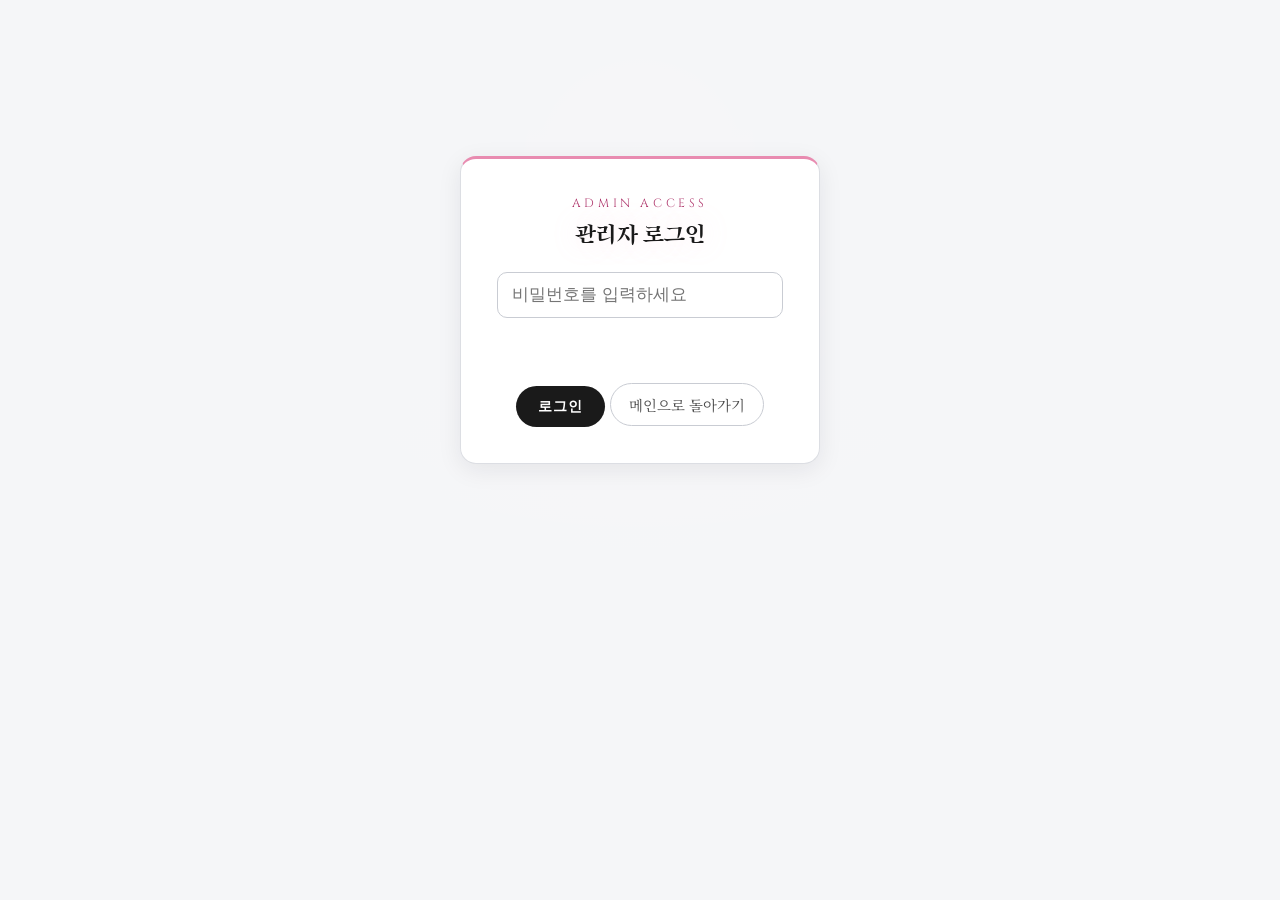
==== commit 999e7a24: "로그인 화면의 비밀번호 초기화 버튼 제거, 로그인 후 관리자 화면에서 비밀번호 변경 기능 유지 Co-Authored-By: Claude Sonnet 5 <noreply@anthro" ====
--- a/taro/admin.html
+++ b/taro/admin.html
@@ -21,7 +21,6 @@
     <input type="password" id="passwordInput" placeholder="비밀번호를 입력하세요" />
     <p class="login-error" id="loginError"></p>
     <button type="button" class="btn-gold" id="loginBtn">로그인</button>
-    <button type="button" class="btn-ghost login-reset" id="resetPasswordBtn">비밀번호를 잊으셨나요? (1234로 초기화)</button>
     <a class="btn-ghost login-back" href="dbr_taro.html">메인으로 돌아가기</a>
   </div>
 
@@ -98,6 +97,12 @@
 
       <label>안내 하단 문구 ("✦ 카드를 클릭하면 뒤집힙니다 ✦" 아래에 표시됩니다)</label>
       <input type="text" class="f-site-instruction" />
+
+      <label>인스타그램 링크 (맨 아래 "DBR 인스타그램" 글씨에 연결됩니다. 비워두면 클릭 안 됨)</label>
+      <input type="url" class="f-site-instagram" placeholder="https://instagram.com/..." />
+
+      <label>오픈채팅 링크 (맨 아래 "DBR 오픈채팅방" 글씨에 연결됩니다. 비워두면 클릭 안 됨)</label>
+      <input type="url" class="f-site-openchat" placeholder="https://open.kakao.com/..." />
 
       <div class="editor-footer">
         <button type="button" class="btn-gold" id="saveSiteBtn">저장</button>
@@ -153,6 +158,8 @@
   const siteLede1Input = document.querySelector('.f-site-lede1');
   const siteLede2Input = document.querySelector('.f-site-lede2');
   const siteInstructionInput = document.querySelector('.f-site-instruction');
+  const siteInstagramInput = document.querySelector('.f-site-instagram');
+  const siteOpenChatInput = document.querySelector('.f-site-openchat');
   const saveSiteBtn = document.getElementById('saveSiteBtn');
   const siteStatus = document.getElementById('siteStatus');
   const refreshStatsBtn = document.getElementById('refreshStatsBtn');
@@ -261,12 +268,12 @@
           '</div>' +
         '</div>' +
 
-        '<label>뒷면 이미지 (카드 내용 상단 작은 아이콘 자리에 표시됩니다)</label>' +
+        '<label>뒷면 배경 이미지 (카드 뒤집었을 때 전체 배경으로 쓰입니다. 안 넣으면 기존 색상 그라데이션 사용)</label>' +
         '<div class="image-field">' +
-          '<div class="image-preview f-back-preview"' + (card.backImage ? ' style="background-image:url(\'' + card.backImage + '\')"' : '') + '></div>' +
+          '<div class="image-preview f-back-bg-preview"' + (card.backBgImage ? ' style="background-image:url(\'' + card.backBgImage + '\')"' : '') + '></div>' +
           '<div class="image-field-actions">' +
-            '<input type="file" accept="image/*" class="f-back-input" />' +
-            '<button type="button" class="btn-ghost f-back-clear">이미지 제거</button>' +
+            '<input type="file" accept="image/*" class="f-back-bg-input" />' +
+            '<button type="button" class="btn-ghost f-back-bg-clear">이미지 제거</button>' +
           '</div>' +
         '</div>' +
 
@@ -286,6 +293,7 @@
 
       catSelect.addEventListener('change', () => {
         updateIconPreview(catSelect.value);
+        box.querySelector('.editor-heading .cat-preview').textContent = catSelect.value;
       });
 
       const colorInput = box.querySelector('.f-color');
@@ -316,7 +324,7 @@
       });
 
       let pendingFrontImage = card.frontImage || '';
-      let pendingBackImage = card.backImage || '';
+      let pendingBackBgImage = card.backBgImage || '';
 
       function wireImageField(inputSelector, previewSelector, clearSelector, onChange) {
         const input = box.querySelector(inputSelector);
@@ -342,7 +350,7 @@
       }
 
       wireImageField('.f-front-input', '.f-front-preview', '.f-front-clear', (val) => { pendingFrontImage = val; });
-      wireImageField('.f-back-input', '.f-back-preview', '.f-back-clear', (val) => { pendingBackImage = val; });
+      wireImageField('.f-back-bg-input', '.f-back-bg-preview', '.f-back-bg-clear', (val) => { pendingBackBgImage = val; });
 
       const status = box.querySelector('.save-status');
       box.querySelector('.f-save').addEventListener('click', () => {
@@ -357,7 +365,7 @@
           dbrLink: box.querySelector('.f-dbr').value.trim(),
           color: colorInput.value,
           frontImage: pendingFrontImage,
-          backImage: pendingBackImage,
+          backBgImage: pendingBackBgImage,
         };
         try {
           tarotSaveCards(allCards);
@@ -387,6 +395,8 @@
     siteLede1Input.value = site.lede1;
     siteLede2Input.value = site.lede2;
     siteInstructionInput.value = site.instructionSub;
+    siteInstagramInput.value = site.instagramUrl || '';
+    siteOpenChatInput.value = site.openChatUrl || '';
   }
 
   saveSiteBtn.addEventListener('click', () => {
@@ -395,6 +405,8 @@
       lede1: siteLede1Input.value,
       lede2: siteLede2Input.value,
       instructionSub: siteInstructionInput.value.trim(),
+      instagramUrl: siteInstagramInput.value.trim(),
+      openChatUrl: siteOpenChatInput.value.trim(),
     });
     syncSheetAndReport(siteStatus, '저장되었습니다.');
     setTimeout(() => { siteStatus.textContent = ''; }, 8000);
@@ -486,15 +498,6 @@
     if (e.key === 'Enter') doLogin();
   });
 
-  const resetPasswordBtn = document.getElementById('resetPasswordBtn');
-  resetPasswordBtn.addEventListener('click', () => {
-    if (confirm('비밀번호를 1234로 초기화할까요?')) {
-      tarotResetPassword();
-      loginError.style.color = '#1e7e34';
-      loginError.textContent = '비밀번호가 1234로 초기화되었습니다.';
-    }
-  });
-
   function doLogin(){
     if (passwordInput.value === tarotGetPassword()) {
       loginError.textContent = '';
--- a/taro/dbr_taro.css
+++ b/taro/dbr_taro.css
@@ -378,15 +378,6 @@
   color:var(--gold);
   opacity:.9;
 }
-.card-icon-img{
-  display:block;
-  width:44px;
-  height:44px;
-  margin:0 auto 10px;
-  object-fit:cover;
-  border-radius:50%;
-  border:1px solid rgba(232,139,176,.5);
-}
 .hook{
   font-size:12.5px;
   color:var(--ink-dim);
@@ -430,6 +421,46 @@
   box-shadow:0 8px 20px rgba(232,139,176,.35);
 }
 
+/* 뒷면 배경 이미지를 쓰면 이미지 안에 제목·본문이 이미 들어있다고 보고,
+   중복 표시를 막기 위해 텍스트 요소는 숨기고 DBR 링크만 하단에 남깁니다.
+   이미지는 카드 전체를 덮지 않고 위쪽 영역만 채워서, 버튼 자리와 겹치거나
+   이미지 내용이 가려지는 일이 없게 합니다. */
+.back-bg-fill{
+  display:none;
+}
+.face-back.has-bg-image .card-numeral,
+.face-back.has-bg-image .card-cat,
+.face-back.has-bg-image .card-title,
+.face-back.has-bg-image .card-icon-sm,
+.face-back.has-bg-image .hook,
+.face-back.has-bg-image .body-text{
+  display:none;
+}
+.face-back.has-bg-image{
+  padding:4px 4px 6px;
+}
+.face-back.has-bg-image .back-bg-fill{
+  display:block;
+  flex:1;
+  min-height:0;
+  border-radius:8px;
+  background-size:cover;
+  background-position:center;
+  background-repeat:no-repeat;
+  margin-bottom:4px;
+}
+.face-back.has-bg-image .dbr-link{
+  margin-top:0;
+}
+.stage-card .face-back.has-bg-image{
+  padding:6px 6px 10px;
+}
+.face-back.has-bg-image .dbr-link{
+  position:relative;
+  z-index:1;
+  margin-top:auto;
+}
+
 footer{
   position:relative;
   z-index:1;
@@ -438,6 +469,20 @@
   color:var(--ink-dim);
   font-size:20px;
   letter-spacing:.05em;
+}
+.footer-link{
+  color:var(--gold-bright);
+  text-decoration:none;
+  transition:opacity .2s ease;
+}
+.footer-link:hover{
+  text-decoration:underline;
+}
+.footer-link.is-disabled{
+  color:inherit;
+  opacity:.6;
+  pointer-events:none;
+  cursor:default;
 }
 #adminTrigger{
   position:fixed;
@@ -748,11 +793,6 @@
   height:34px;
   margin:2px auto 12px;
 }
-.stage-card .card-icon-img{
-  width:54px;
-  height:54px;
-  margin:2px auto 12px;
-}
 .stage-card .card-title{
   font-size:clamp(24px, 3.4vw, 30px);
   margin:8px 0 16px;
--- a/taro/admin.css
+++ b/taro/admin.css
@@ -85,12 +85,6 @@
   min-height:1.2em;
   margin-bottom:8px;
 }
-.login-reset{
-  display:block;
-  width:100%;
-  margin-top:10px;
-  font-size:.86rem;
-}
 .login-back{
   display:inline-block;
   margin-top:14px;
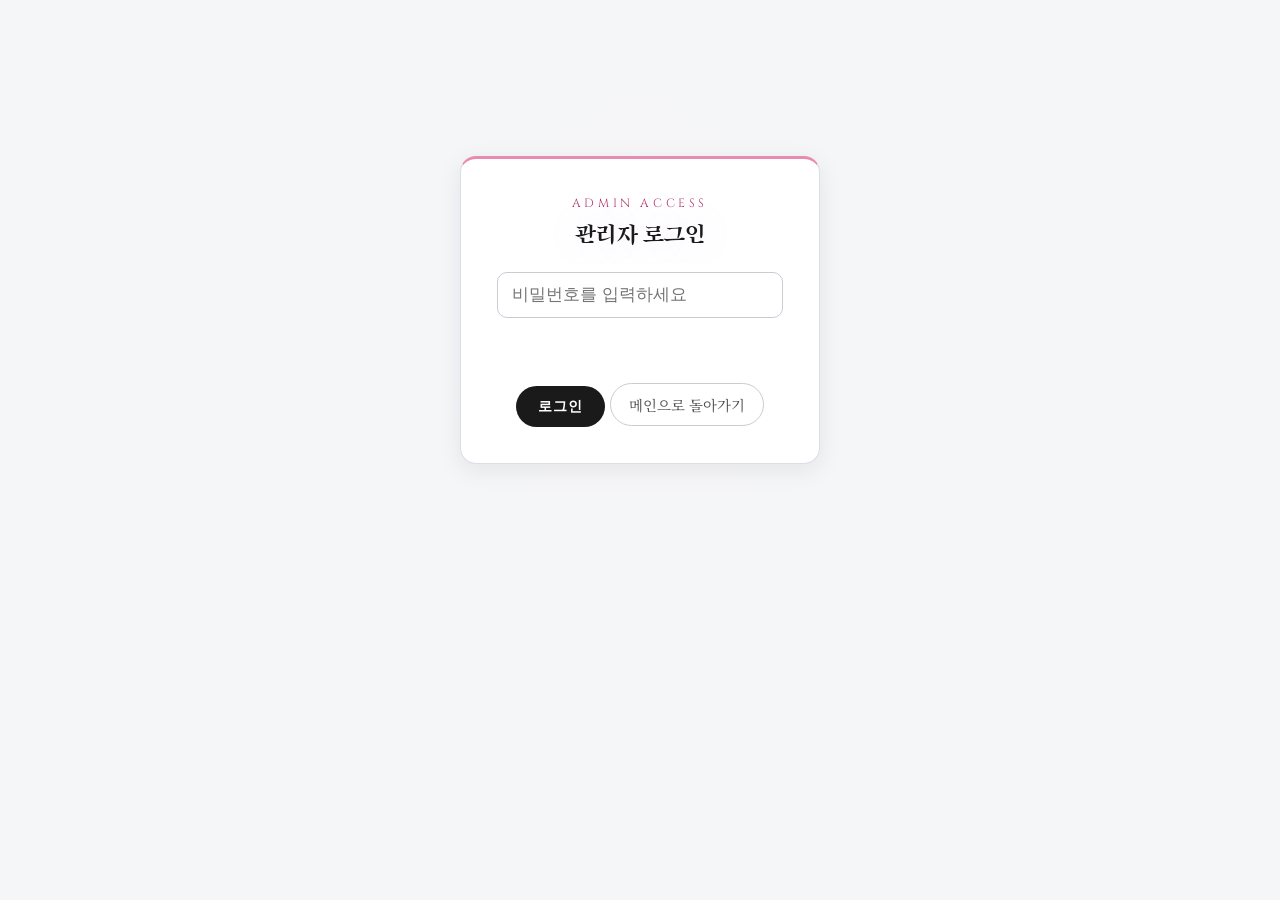
==== commit 5e9c274f: "배경 보라색으로 변경, 상단 문구 수정, 방문·클릭 통계를 구글 시트 기반으로 전환 counterapi.dev v1이 종료되어 통계가 0에서 멈춰 있던 문제를 고쳤습니다. Apps" ====
--- a/taro/admin.html
+++ b/taro/admin.html
@@ -452,24 +452,19 @@
     setTimeout(() => { sheetStatus.textContent = ''; }, 8000);
   });
 
-  async function loadStatPair(key){
-    const [week, total] = await Promise.all([
-      tarotGetStat(key + '-' + tarotWeekKey()),
-      tarotGetStat(key),
-    ]);
-    return { week, total };
-  }
-
   async function loadStats(){
     statsStatus.textContent = '불러오는 중...';
     const keys = ['visits', 'card1', 'card2', 'card3', 'dbr1', 'dbr2', 'dbr3'];
     const ids = ['statVisits', 'statCard1', 'statCard2', 'statCard3', 'statDbr1', 'statDbr2', 'statDbr3'];
-    const results = await Promise.all(keys.map(loadStatPair));
-    results.forEach((r, i) => {
-      document.getElementById(ids[i]).textContent = r.week === null ? '오류' : r.week;
-      document.getElementById(ids[i] + 'Total').textContent = r.total === null ? '' : '누적 ' + r.total;
+    const res = await tarotGetStats();
+    const data = (res.ok && res.data) || {};
+    keys.forEach((key, i) => {
+      const entry = data[key];
+      document.getElementById(ids[i]).textContent = res.ok ? (entry ? entry.week : 0) : '오류';
+      document.getElementById(ids[i] + 'Total').textContent = res.ok ? '누적 ' + (entry ? entry.total : 0) : '';
     });
-    statsStatus.textContent = '';
+    statsStatus.textContent = res.ok ? '' : (res.error || '통계를 불러오지 못했습니다.');
+    if (!res.ok) setTimeout(() => { statsStatus.textContent = ''; }, 6000);
   }
   refreshStatsBtn.addEventListener('click', loadStats);
 
--- a/taro/dbr_taro.css
+++ b/taro/dbr_taro.css
@@ -4,12 +4,12 @@
   --void-2:#150c12;
   --deck:#140d12;
   --deck-2:#1d1119;
-  --gold:#e88bb0;
-  --gold-bright:#ffb3d1;
-  --gold-dim:#8a4a63;
-  --ink:#f7dde8;
-  --ink-dim:#b3a0aa;
-  --lede:#d9bfcb;
+  --gold:#a374d9;
+  --gold-bright:#d4b3ff;
+  --gold-dim:#5a3a7a;
+  --ink:#ece0f7;
+  --ink-dim:#a89ab8;
+  --lede:#cabfe0;
   --lilac:#9b86c4;
   --wine:#7a2b46;
   --violet:#4b2e78;
@@ -29,10 +29,10 @@
   min-height:100vh;
   background:
     /* 아래쪽에서 피어오르는 장밋빛 안개 (레퍼런스의 하단 연기) */
-    linear-gradient(to top, rgba(150,72,102,.30) 0%, transparent 24%),
-    radial-gradient(ellipse 140% 45% at 50% 110%, rgba(168,80,114,.34), transparent 80%),
-    radial-gradient(circle at top, #1c0e16 0%, transparent 45%),
-    radial-gradient(circle at bottom, #22101a 0%, transparent 55%),
+    linear-gradient(to top, rgba(96,52,140,.30) 0%, transparent 24%),
+    radial-gradient(ellipse 140% 45% at 50% 110%, rgba(110,64,158,.34), transparent 80%),
+    radial-gradient(circle at top, #150e1c 0%, transparent 45%),
+    radial-gradient(circle at bottom, #1a1022 0%, transparent 55%),
     linear-gradient(180deg, #050308 0%, #0d0710 40%, #050308 100%);
   color:var(--ink);
   font-family:'Noto Serif KR', serif;
@@ -137,7 +137,7 @@
 }
 .moon-divider .line.right{background:linear-gradient(90deg, var(--gold-dim), transparent);}
 .moon-divider svg{width:20px;height:20px;color:var(--gold-bright);
-  filter:drop-shadow(0 0 6px rgba(255,179,209,.6));
+  filter:drop-shadow(0 0 6px rgba(212,179,255,.6));
   animation:pulseGlow 4s ease-in-out infinite;
 }
 @keyframes pulseGlow{
@@ -153,7 +153,7 @@
   margin:0 0 20px;
   color:#fff;
   /* 글자는 흰색이되 번지는 빛은 장밋빛으로 남겨 테마와 어울리게 합니다. */
-  text-shadow:0 0 26px rgba(255,179,209,.34);
+  text-shadow:0 0 26px rgba(212,179,255,.34);
 }
 .lede{
   color:var(--lede);
@@ -226,12 +226,12 @@
 /* ---------- FRONT (mystery side, shown first) ---------- */
 .face-front{
   background:
-    repeating-conic-gradient(from 0deg, rgba(232,139,176,.06) 0deg .6deg, transparent .6deg 22.5deg) center/72% 72% no-repeat,
-    radial-gradient(circle, transparent 0 61%, rgba(232,139,176,.06) 61% 61.6%, transparent 61.6%) center/72% 72% no-repeat,
-    radial-gradient(circle, transparent 0 44%, rgba(232,139,176,.05) 44% 44.5%, transparent 44.5%) center/72% 72% no-repeat,
+    repeating-conic-gradient(from 0deg, rgba(163,116,217,.06) 0deg .6deg, transparent .6deg 22.5deg) center/72% 72% no-repeat,
+    radial-gradient(circle, transparent 0 61%, rgba(163,116,217,.06) 61% 61.6%, transparent 61.6%) center/72% 72% no-repeat,
+    radial-gradient(circle, transparent 0 44%, rgba(163,116,217,.05) 44% 44.5%, transparent 44.5%) center/72% 72% no-repeat,
     /* 카드 아래쪽에도 장밋빛 안개를 깔아 배경과 이어지게 합니다. */
-    radial-gradient(ellipse 130% 42% at 50% 106%, rgba(178,86,120,.34), transparent 72%),
-    linear-gradient(180deg, #170e14 0%, #08050a 100%);
+    radial-gradient(ellipse 130% 42% at 50% 106%, rgba(120,68,168,.34), transparent 72%),
+    linear-gradient(180deg, #150e1a 0%, #08050a 100%);
   border:1px solid var(--gold);
   display:flex;
   align-items:center;
@@ -242,9 +242,9 @@
   content:"";
   position:absolute;
   inset:10px;
-  border:1px solid rgba(232,139,176,.42);
+  border:1px solid rgba(163,116,217,.42);
   border-radius:10px;
-  box-shadow:inset 0 0 0 3px rgba(232,139,176,.10);
+  box-shadow:inset 0 0 0 3px rgba(163,116,217,.10);
   pointer-events:none;
 }
 /* 위·아래 점선 장식 */
@@ -254,8 +254,8 @@
   inset:17px 30px;
   pointer-events:none;
   background-image:
-    radial-gradient(circle, rgba(255,179,209,.72) 1px, transparent 1.4px),
-    radial-gradient(circle, rgba(255,179,209,.72) 1px, transparent 1.4px);
+    radial-gradient(circle, rgba(212,179,255,.72) 1px, transparent 1.4px),
+    radial-gradient(circle, rgba(212,179,255,.72) 1px, transparent 1.4px);
   background-size:8px 2px, 8px 2px;
   background-position:left top, left bottom;
   background-repeat:repeat-x, repeat-x;
@@ -264,15 +264,15 @@
   width:46%;
   color:var(--gold);
   opacity:.92;
-  filter:drop-shadow(0 0 10px rgba(232,139,176,.35));
+  filter:drop-shadow(0 0 10px rgba(163,116,217,.35));
 }
 .face-front .sigil-img{
   width:62%;
   aspect-ratio:1/1;
   object-fit:cover;
   border-radius:50%;
-  border:1px solid rgba(232,139,176,.5);
-  filter:drop-shadow(0 0 14px rgba(232,139,176,.3));
+  border:1px solid rgba(163,116,217,.5);
+  filter:drop-shadow(0 0 14px rgba(163,116,217,.3));
 }
 /* 네 모서리의 작은 원 (레퍼런스의 코너 장식) */
 .corner{
@@ -283,8 +283,8 @@
   background:var(--gold-bright);
   opacity:.9;
   box-shadow:
-    0 0 0 3px rgba(232,139,176,.16),
-    0 0 9px rgba(255,179,209,.55);
+    0 0 0 3px rgba(163,116,217,.16),
+    0 0 9px rgba(212,179,255,.55);
 }
 .corner.tl{top:13px; left:13px;}
 .corner.tr{top:13px; right:13px;}
@@ -298,7 +298,7 @@
   width:14px;
   height:14px;
   color:var(--gold-bright);
-  filter:drop-shadow(0 0 6px rgba(255,179,209,.6));
+  filter:drop-shadow(0 0 6px rgba(212,179,255,.6));
   animation:pulseGlow 4s ease-in-out infinite;
 }
 .tap-hint{
@@ -386,7 +386,7 @@
   font-style:italic;
   margin-bottom:12px;
   padding-bottom:12px;
-  border-bottom:1px solid rgba(232,139,176,.25);
+  border-bottom:1px solid rgba(163,116,217,.25);
 }
 .body-text{
   font-size:12.5px;
@@ -418,7 +418,7 @@
 }
 .dbr-link:hover{
   transform:translateY(-2px);
-  box-shadow:0 8px 20px rgba(232,139,176,.35);
+  box-shadow:0 8px 20px rgba(163,116,217,.35);
 }
 
 /* 뒷면 배경 이미지를 쓰면 이미지 안에 제목·본문이 이미 들어있다고 보고,
@@ -838,9 +838,9 @@
   z-index:0;
   pointer-events:none;
   background:
-    radial-gradient(ellipse 70% 45% at 50% 42%, rgba(255,179,209,.05), transparent 65%),
+    radial-gradient(ellipse 70% 45% at 50% 42%, rgba(212,179,255,.05), transparent 65%),
     radial-gradient(ellipse 90% 40% at 50% 55%, rgba(190,198,215,.035), transparent 70%),
-    radial-gradient(circle at 50% 18%, rgba(255,179,209,.08), transparent 28%),
+    radial-gradient(circle at 50% 18%, rgba(212,179,255,.08), transparent 28%),
     radial-gradient(circle at 50% 72%, rgba(22,32,51,.08), transparent 38%);
   mix-blend-mode:screen;
 }
@@ -859,30 +859,30 @@
   .card-wrap:hover .face-front{
     box-shadow:
       0 26px 60px rgba(0,0,0,.55),
-      0 0 40px rgba(255,179,209,.22),
-      0 0 0 1px rgba(255,179,209,.16);
+      0 0 40px rgba(212,179,255,.22),
+      0 0 0 1px rgba(212,179,255,.16);
   }
 
   .card-wrap:hover .face-front::before{
-    border-color:rgba(255,179,209,.72);
+    border-color:rgba(212,179,255,.72);
   }
 
   .card-wrap:hover .sigil,
   .card-wrap:hover .sigil-img{
-    filter:drop-shadow(0 0 18px rgba(255,179,209,.52));
+    filter:drop-shadow(0 0 18px rgba(212,179,255,.52));
   }
 
   .card-wrap:hover .tap-hint{
     opacity:1;
-    text-shadow:0 0 20px rgba(255,179,209,.5);
+    text-shadow:0 0 20px rgba(212,179,255,.5);
   }
 }
 
 .face{
   box-shadow:
     0 22px 50px rgba(0,0,0,.62),
-    0 0 13px rgba(232,139,176,.13),
-    0 0 42px rgba(232,139,176,.035);
+    0 0 13px rgba(163,116,217,.13),
+    0 0 42px rgba(163,116,217,.035);
 }
 
 .face-front::before{
@@ -890,11 +890,11 @@
 }
 
 .face-front .sigil{
-  filter:drop-shadow(0 0 14px rgba(255,179,209,.40));
+  filter:drop-shadow(0 0 14px rgba(212,179,255,.40));
 }
 
 .face-front .sigil-img{
-  filter:drop-shadow(0 0 16px rgba(255,179,209,.38));
+  filter:drop-shadow(0 0 16px rgba(212,179,255,.38));
 }
 
 .tap-hint{
@@ -902,7 +902,7 @@
   letter-spacing:.36em;
   color:var(--gold-bright);
   opacity:.95;
-  text-shadow:0 0 16px rgba(255,179,209,.32);
+  text-shadow:0 0 16px rgba(212,179,255,.32);
   transition:opacity .3s ease, text-shadow .3s ease;
 }
 
@@ -917,7 +917,7 @@
 }
 
 .stage-card{
-  filter:drop-shadow(0 0 48px rgba(255,179,209,.25));
+  filter:drop-shadow(0 0 48px rgba(212,179,255,.25));
 }
 
 .stage-card .card.stage-flip{
@@ -925,12 +925,12 @@
 }
 
 .stage-close{
-  box-shadow:0 0 20px rgba(255,179,209,.12);
+  box-shadow:0 0 20px rgba(212,179,255,.12);
 }
 
 .stage-close:hover{
   transform:scale(1.08);
-  box-shadow:0 0 24px rgba(255,179,209,.28);
+  box-shadow:0 0 24px rgba(212,179,255,.28);
 }
 
 @media (max-width:880px){
